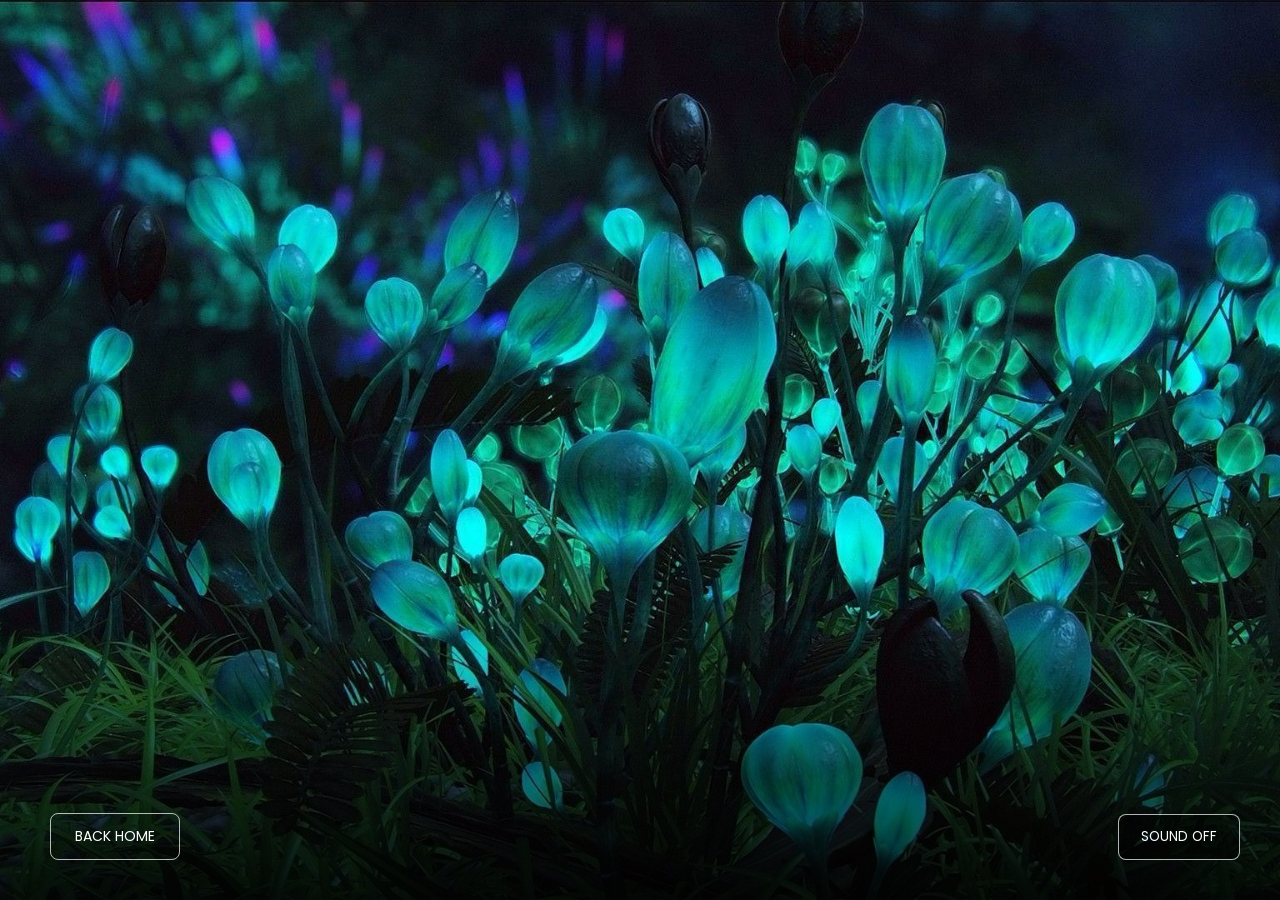
==== memories.html @ 0b306d9e "Polish site QA fixes" ====
<!DOCTYPE html>
<html lang="en">

<head>
    <meta charset="UTF-8">
    <meta name="viewport" content="width=device-width, initial-scale=1.0">
    <meta name="description" content="Memories of Pandora.">
    <title>Memories of Pandora</title>

    <link rel="preconnect" href="https://fonts.googleapis.com">
    <link rel="preconnect" href="https://fonts.gstatic.com" crossorigin>
    <link href="https://fonts.googleapis.com/css2?family=Cinzel:wght@400;600;700&amp;family=Poppins:wght@300;400;500&amp;display=swap" rel="stylesheet">
    <link rel="stylesheet" href="css/style.css?v=20260715-2">
    <link rel="icon" href="images/avatar-seeklogo.svg" type="image/svg+xml">
</head>

<body>

    <main class="memories-page">

        <video class="memories-video" autoplay muted loop playsinline preload="metadata" poster="images/gallery.jpg" id="memoriesVideo">
            <source src="videos/memories.mp4" type="video/mp4">
        </video>

        <button class="sound-button" id="soundButton">SOUND OFF</button>

        <a href="index.html" class="memories-back">BACK HOME</a>

    </main>

    <script>
        const video = document.getElementById("memoriesVideo");
        const soundButton = document.getElementById("soundButton");

        window.addEventListener("load", function () {
            video.play().catch(function () {
                soundButton.textContent = "TAP TO PLAY";
            });
        });

        soundButton.addEventListener("click", function () {
            if (video.paused) {
                video.play();
            }

            video.muted = !video.muted;

            soundButton.textContent = video.muted
                ? "SOUND OFF"
                : "SOUND ON";
        });
    </script>

</body>

</html>
---- css/style.css ----
h1 {
            color: rgb(255, 255, 255);
            font-size: 40px;
           
    position: absolute;
    left: 8vw;
    top: 0;
    margin: 0;

    width: 210px;
    height: 80px;

    background-image: url(../images/avatar-seeklogo.svg);
    background-repeat: no-repeat;
    background-position: center;
    background-size: 190px auto;

    text-indent: -9999px;
        }

       h2{
        color: #fff;
        font-size:68px;
        margin:0;

font-family:"Cinzel", serif;

letter-spacing:8px;

text-shadow:

0 0 20px rgba(0,255,255,.15),

0 5px 20px rgba(0,0,0,.5);
          }

        p{
            color: white;
            font-size: 18px;
            font-family:"Poppins", sans-serif;
            line-height:2;
            font-weight:300;
            letter-spacing:1px;
        }

        h3{
    color:white;
    font-family:"Cinzel", serif;
    font-size:24px;
    font-weight:400;
    letter-spacing:5px;
    opacity:.55;
    margin:0 0 18px;
          }




        body{
 background-color:#08121F;
        color: #000;
        margin:0;
         }
       
       header{
       background:rgba(0,8,18,.55);

    backdrop-filter:blur(12px);

    -webkit-backdrop-filter:blur(12px);

    border-bottom:1px solid rgba(255,255,255,.08);

    height:80px;

    width:100%;

    position:fixed;

    top:0;

    left:0;

    z-index:9999;
       }

       header ul{
        position:absolute;
        right: 5vw;
        top: 0;
        margin: 0;
        padding: 0;
        line-height: 80px;
       }

       header a{
        color: #fff;
        text-decoration: none;
        font-family:"Poppins", sans-serif;

    letter-spacing:2px;

    transition:.3s;
       }

       header a:hover{
        text-decoration: underline;
        color:#6ee8ff;

    text-shadow:

    0 0 10px rgba(110,232,255,.7);
       }

       header li{
        display: inline;
        margin-right: 3vw;
       }
        header li:last-child{
        margin-right: 0;
       }

       .hero{
        background-color: #fff;
        color: white;
        height: 100vh;
        background-image: url(../images/hero.jpg);
        position:relative;
        overflow:hidden;
        background-repeat: no-repeat;
        background-size: cover;
        background-position:center;
        display: flex;
        flex-direction: column;
        align-items: center;
        justify-content: center;
       }
       .hero::before{

content:"";

position:absolute;

inset:0;

background:

linear-gradient(

180deg,

rgba(0,0,0,.45),

rgba(0,0,0,.15)

),

radial-gradient(

circle,

rgba(0,0,0,0),

rgba(0,0,0,.45)

);

}

.hero h2,

.hero p{

position:relative;

z-index:2;

}

       .hero p{
        margin: 25px 0;
       }

       .Pandora{
        background-color: #fff;
        color: white;
        height: 100vh;
        background-image: url(../images/pandora.jpg);
        background-repeat: no-repeat;
        background-size: cover;
        background-position:center;
        display: flex;
        flex-direction: column;
        align-items: center;
        justify-content: center;
       }
       .Pandora p{
        margin: 25px 0;
        line-height: 1.8;
       }

       .HALLELUJAH{
background-color: #000b16;
        color: #ffffff;
        height: 100vh;
        background-image: url(../images/HALLELUJAH\ MOUNTAINS.jpg);
        background-repeat: no-repeat;
        background-size: cover;
        background-position:center;
        display: flex;
        flex-direction: column;
        align-items: center;
        justify-content: center;
        position: relative;
       }
       
       .HALLELUJAH::before{
    content:"";
    position:absolute;
    inset:0;
    z-index: 0;

    background: linear-gradient(
        90deg,
        rgba(4,10,30,.95) 0%,
        rgba(4,10,30,.85) 20%,
        rgba(4,10,30,.55) 40%,
        rgba(4,10,30,.15) 65%,
        rgba(4,10,30,0) 80%
    );
       }

       .HALLELUJAH p{
        margin: 25px 0;
        line-height: 1.8;
       }
    
    .EYWA{
         background-color: #fff;
        color: white;
        height: 100vh;
        background-image: url(../images/eywa.jpg);
        background-repeat: no-repeat;
        background-size: cover;
        background-position:center;
        display: flex;
        flex-direction: column;
        align-items: center;
        justify-content: center;
       }
       .EYWA p{
        margin: 25px 0;
        line-height: 1.8;
       }
       

       .NAVI{
        background-color: #fff;
        color: white;
        height: 100vh;
        background-image: url(../images/navi.jpg);
        background-repeat: no-repeat;
        background-size: cover;
        background-position:center;
        display: flex;
        flex-direction: column;
        align-items: center;
        justify-content: center;
       }
       .NAVI p{
        margin: 25px 0;
        line-height: 1.8;
       }
       

       .CREATURES{
         background-color: #fff;
        color: white;
        height: 100vh;
        background-image: url(../images/creatures.jpg);
        background-repeat: no-repeat;
        background-size: cover;
        background-position:center;
        display: flex;
        flex-direction: column;
        align-items: center;
        justify-content: center;
       }
       .CREATURES p{
        margin: 25px 0;
        line-height: 1.8;
       }

       .moji1,
       .moji2,
       .muji3,
       .muji4{
       position:absolute;
       top:120px;
       left:100px;
       z-index:2;

    border-left:2px solid #6ee8ff;
    padding-left:35px;
}

.moji1 h3:first-child,
.moji2 h3:first-child,
.muji3 h3:first-child,
.muji4 h3:first-child{
    font-size:84px;
    opacity:.15;
    margin:0 0 10px;
    line-height:1;
}
       

       .see{
        background-color: #fff;
        color: white;
        height: 85vh;
        background-image: url(../images/eywa.jpg);
        background-repeat: no-repeat;
        background-size: cover;
        background-position:center;
        display: flex;
        flex-direction: column;
        align-items: center;
        justify-content: center;
       }
       .see p{
        margin: 25px 0;
        line-height: 1.8;
       }

       footer{
       background-color: #000b16;
       color: #fff;
       height: 60px;
       display: flex;
       justify-content: center;
       align-items: center;
       font-size: 14px;
       line-height: 1.8em;
       }
        .menu{
    display:none;
    background-color:transparent;
    color:#fff;
    font-size:35px;
    position:absolute;
    top:15px;
    left:20px;
    border:none;
    cursor:pointer;
}

      @media screen and (max-width:768px){
    header ul{
        display:none;
    }

    header h1{
        left:50%;
        transform:translateX(-50%);
    }

    .hero h2{
        font-size:40px;
    }

    .menu{
        display:block;
    }
    }
   
    
    html{
    scroll-behavior:smooth;
   
    }
.Pandora,
.EYWA,
.HALLELUJAH,
.NAVI,
.CREATURES,
.see{
    position:relative;
    overflow:hidden;
}

.Pandora::before,
.EYWA::before,
.NAVI::before,
.CREATURES::before,
.see::before{
    content:"";
    position:absolute;
    inset:0;

    background:
        linear-gradient(
            rgba(0,0,0,.35),
            rgba(0,0,0,.25)
        );

    z-index:0;
    pointer-events:none;
}

.Pandora > h2,
.Pandora > h3,
.see > h2,
.see > p{
    position:relative;
    z-index:1;
}

section{

transition:.6s;
}

.kapian{
    width: 90%;
    margin: 430px auto 0;
    border-collapse: separate;
    border-spacing: 20px;
}

.kapian td{
    width: 33.33%;
    padding: 0;
    vertical-align: top;
    background: rgba(0, 10, 25, .55);
    backdrop-filter: blur(8px);
    overflow: hidden;
    border-radius: 18px;
}

.kapian img{
    width: 100%;
    height: 180px;
    object-fit: cover;
    display: block;
    border-radius: 18px 18px 0 0;
}

.kapian h3{
    margin: 18px 20px 5px;
    color: #6ee8ff;
}

.kapian p{
    margin: 0 20px 20px;
    font-size: 14px;
}

.sound-button{
    position:absolute;
    right:40px;
    bottom:40px;
    z-index:2;

    padding:12px 22px;
    color:white;
    background:rgba(0,0,0,.45);
    border:1px solid rgba(255,255,255,.7);

    font-family:"Poppins", sans-serif;
    letter-spacing:2px;
    cursor:pointer;
}

.page-button,
.memory-link{
    display:inline-block;
    margin-top:25px;
    padding:14px 30px;

    color:#ffffff;
    font-family:"Poppins", sans-serif;
    font-size:14px;
    letter-spacing:3px;
    text-decoration:none;

    border:1px solid rgba(110,232,255,.75);
    background:rgba(0,10,25,.35);

    position:relative;
    z-index:2;

    transition:.3s;
}

.page-button:hover,
.memory-link:hover{
    color:#6ee8ff;
    background:rgba(0,20,40,.75);

    box-shadow:
    0 0 20px rgba(110,232,255,.35);

    transform:translateY(-3px);
}


.memories-page{

    width:100%;

    height:100vh;

    position:relative;

    overflow:hidden;

    background:#000;

}

.memories-page::after{
    content:"";
    position:absolute;
    left:0;
    right:0;
    bottom:0;
    height:34vh;
    z-index:1;
    pointer-events:none;
    background:linear-gradient(
        rgba(0,0,0,0),
        rgba(0,0,0,.82)
    );
}

.memories-video{

    position:absolute;

    top:0;

    left:0;

    width:100%;

    height:100%;

    object-fit:cover;

    object-position:center;

    z-index:0;

}

.memories-back{

    position:absolute;

    left:50px;

    bottom:40px;

    z-index:2;

    color:#ffffff;

    font-family:"Poppins", sans-serif;

    font-size:14px;

    letter-spacing:3px;

    text-decoration:none;

    padding:12px 24px;

    border:1px solid rgba(255,255,255,.7);

}

.pandora-page{
    width:100%;
    height:100vh;
    position:relative;
    overflow:hidden;
    background:#000;
}

.pandora-video{
    position:absolute;
    top:0;
    left:0;

    width:100%;
    height:100%;

    object-fit:cover;
    object-position:center;

    z-index:0;
}

.pandora-video-overlay{
    position:absolute;
    inset:0;

    background:linear-gradient(
        90deg,
        rgba(0,8,18,.85) 0%,
        rgba(0,8,18,.45) 45%,
        rgba(0,8,18,.15) 100%
    );

    z-index:1;
    pointer-events:none;
}

.pandora-text{
    position:absolute;
    left:100px;
    top:180px;

    z-index:2;
}

.pandora-back{
    display:inline-block;
    margin-top:60px;

    color:#6ee8ff;
    font-family:"Poppins", sans-serif;
    font-size:14px;
    letter-spacing:3px;
    text-decoration:none;

    padding:12px 24px;
    border:1px solid rgba(110,232,255,.7);
}

/* Responsive upgrade and new interactions */
*,
*::before,
*::after{
    box-sizing:border-box;
}

html{
    scroll-padding-top:80px;
}

body{
    overflow-x:hidden;
}

h2,
h3,
p,
header a,
.page-button,
.memory-link,
.sound-button,
.memories-back,
.pandora-back,
.guide-tab,
.top-button{
    letter-spacing:0;
}

h2{
    font-size:64px;
    max-width:100%;
    overflow-wrap:anywhere;
}

h3{
    font-size:22px;
}

p{
    max-width:720px;
}

button,
a{
    -webkit-tap-highlight-color:transparent;
}

button:focus-visible,
a:focus-visible{
    outline:2px solid #6ee8ff;
    outline-offset:4px;
}

header{
    display:flex;
    align-items:center;
    justify-content:space-between;
    padding:0 6vw;
}

header h1{
    position:static;
    flex:0 0 210px;
    left:auto;
    top:auto;
    transform:none;
}

.site-nav{
    margin-left:auto;
}

.site-nav ul{
    position:static;
    display:flex;
    align-items:center;
    gap:28px;
    line-height:normal;
}

.site-nav li{
    display:block;
    margin:0;
}

.site-nav a{
    display:block;
    padding:30px 0;
    font-size:14px;
    white-space:nowrap;
}

.site-nav a[aria-current="true"]{
    color:#6ee8ff;
}

.hero,
.Pandora,
.HALLELUJAH,
.EYWA,
.NAVI,
.CREATURES,
.see{
    min-height:100svh;
    height:auto;
    padding:120px 8vw 80px;
}

.hero,
.Pandora,
.see{
    text-align:center;
}

.Pandora > h2,
.Pandora > h3,
.Pandora > p,
.Pandora > .page-button,
.see > h2,
.see > p,
.see > .memory-link{
    position:relative;
    z-index:1;
}

.HALLELUJAH,
.EYWA,
.NAVI,
.CREATURES{
    align-items:stretch;
}

.moji1,
.moji2,
.muji3,
.muji4{
    position:relative;
    top:auto;
    left:auto;
    width:min(640px, 100%);
    padding-left:30px;
}

.moji1 h3:first-child,
.moji2 h3:first-child,
.muji3 h3:first-child,
.muji4 h3:first-child{
    font-size:72px;
}

.GUIDE{
    min-height:100svh;
    height:auto;
    position:relative;
    overflow:hidden;
    display:grid;
    grid-template-columns:minmax(0, 1fr) minmax(300px, 440px);
    align-items:center;
    gap:48px;
    padding:120px 8vw 80px;
    color:#ffffff;
    background:#07111d url(../images/pandora2.jpg) center/cover no-repeat;
}

.GUIDE::before{
    content:"";
    position:absolute;
    inset:0;
    z-index:0;
    background:linear-gradient(
        90deg,
        rgba(1,8,18,.88) 0%,
        rgba(1,8,18,.66) 46%,
        rgba(1,8,18,.36) 100%
    );
}

.guide-copy,
.guide-panel{
    position:relative;
    z-index:1;
}

.guide-copy{
    border-left:2px solid #6ee8ff;
    padding-left:30px;
}

.guide-copy h3:first-child{
    font-size:72px;
    opacity:.15;
    margin:0 0 10px;
    line-height:1;
}

.guide-panel{
    width:100%;
    padding:22px;
    border:1px solid rgba(110,232,255,.35);
    border-radius:8px;
    background:rgba(0,10,25,.62);
    backdrop-filter:blur(10px);
}

.guide-tabs{
    display:grid;
    grid-template-columns:repeat(3, 1fr);
    gap:8px;
}

.guide-tab{
    min-height:44px;
    color:#ffffff;
    font-family:"Poppins", sans-serif;
    font-size:14px;
    border:1px solid rgba(255,255,255,.2);
    border-radius:8px;
    background:rgba(255,255,255,.07);
    cursor:pointer;
}

.guide-tab.is-active{
    color:#06111f;
    background:#6ee8ff;
    border-color:#6ee8ff;
}

.guide-card{
    min-height:210px;
    padding:26px 0 4px;
}

.guide-card h3{
    color:#ffffff;
    opacity:1;
    margin:0 0 12px;
    font-size:30px;
}

.guide-card p{
    margin:0;
}

.guide-kicker{
    color:#6ee8ff;
    font-size:13px;
    font-weight:500;
    margin-bottom:12px;
}

.kapian{
    width:100%;
    margin:36px 0 0;
    display:grid;
    grid-template-columns:repeat(3, minmax(0, 1fr));
    gap:20px;
    border-spacing:0;
}

.kapian tbody,
.kapian tr{
    display:contents;
}

.kapian td{
    display:block;
    width:auto;
    border-radius:8px;
}

.kapian img{
    border-radius:8px 8px 0 0;
}

.page-button,
.memory-link,
.sound-button,
.memories-back,
.pandora-back{
    border-radius:8px;
}

.top-button{
    position:fixed;
    right:24px;
    bottom:24px;
    z-index:9000;
    width:48px;
    height:48px;
    color:#ffffff;
    font-size:24px;
    border:1px solid rgba(110,232,255,.75);
    border-radius:50%;
    background:rgba(0,10,25,.78);
    backdrop-filter:blur(8px);
    cursor:pointer;
    opacity:0;
    pointer-events:none;
    transform:translateY(10px);
    transition:.25s;
}

.top-button.is-visible{
    opacity:1;
    pointer-events:auto;
    transform:translateY(0);
}

.pandora-text{
    max-width:760px;
}

.pandora-text p{
    max-width:640px;
}

@media screen and (max-width:1100px){
    .site-nav ul{
        gap:18px;
    }

    .site-nav a{
        font-size:13px;
    }

    h2{
        font-size:52px;
    }
}

@media screen and (max-width:900px){
    header{
        height:72px;
        padding:0 20px;
        justify-content:center;
    }

    header h1{
        width:170px;
        height:72px;
        flex:0 0 170px;
        left:auto;
        transform:none;
        background-size:158px auto;
    }

    .menu{
        display:flex;
        align-items:center;
        justify-content:center;
        width:48px;
        height:48px;
        top:12px;
        left:14px;
        padding:0;
        font-size:32px;
        z-index:2;
    }

    .site-nav{
        position:absolute;
        top:72px;
        left:0;
        right:0;
        max-height:0;
        overflow:hidden;
        opacity:0;
        pointer-events:none;
        margin:0;
        background:rgba(0,8,18,.94);
        border-bottom:1px solid rgba(255,255,255,.1);
        transition:max-height .3s ease, opacity .2s ease;
    }

    header.is-menu-open .site-nav{
        max-height:calc(100svh - 72px);
        opacity:1;
        pointer-events:auto;
        overflow-y:auto;
    }

    .site-nav ul{
        display:flex;
        flex-direction:column;
        align-items:stretch;
        gap:0;
        padding:8px 22px 20px;
    }

    .site-nav a{
        padding:14px 4px;
        font-size:15px;
        border-bottom:1px solid rgba(255,255,255,.08);
    }

    .hero,
    .Pandora,
    .HALLELUJAH,
    .EYWA,
    .NAVI,
    .CREATURES,
    .see,
    .GUIDE{
        min-height:auto;
        padding:104px 24px 72px;
    }

    h2{
        font-size:42px;
    }

    h3{
        font-size:19px;
    }

    p{
        font-size:16px;
        line-height:1.75;
    }

    .GUIDE{
        grid-template-columns:1fr;
        gap:32px;
    }

    .kapian{
        grid-template-columns:1fr;
    }

    .kapian img{
        height:220px;
    }

    .pandora-text{
        left:32px;
        right:32px;
        top:110px;
    }

    .pandora-back{
        margin-top:34px;
    }
}

@media screen and (max-width:560px){
    html{
        scroll-padding-top:72px;
    }

    h2{
        font-size:34px;
    }

    p{
        font-size:15px;
    }

    p br{
        display:none;
    }

    .hero,
    .Pandora,
    .HALLELUJAH,
    .EYWA,
    .NAVI,
    .CREATURES,
    .see,
    .GUIDE{
        padding:96px 18px 64px;
    }

    .hero,
    .Pandora,
    .see{
        min-height:100svh;
    }

    .moji1,
    .moji2,
    .muji3,
    .muji4,
    .guide-copy{
        padding-left:18px;
    }

    .moji1 h3:first-child,
    .moji2 h3:first-child,
    .muji3 h3:first-child,
    .muji4 h3:first-child,
    .guide-copy h3:first-child{
        font-size:52px;
    }

    .guide-panel{
        padding:16px;
    }

    .guide-tabs{
        grid-template-columns:1fr;
    }

    .guide-card{
        min-height:0;
        padding-top:22px;
    }

    .guide-card h3{
        font-size:24px;
    }

    .kapian img{
        height:190px;
    }

    footer{
        height:auto;
        min-height:72px;
        padding:14px 18px;
        text-align:center;
    }

    footer p{
        margin:0;
        font-size:13px;
        line-height:1.5;
    }

    .top-button{
        right:16px;
        bottom:16px;
        width:44px;
        height:44px;
    }

    .pandora-text{
        left:20px;
        right:20px;
        top:92px;
        bottom:28px;
        overflow:auto;
    }

    .pandora-text h2{
        font-size:36px;
    }

    .pandora-back{
        margin-top:24px;
    }

    .memories-back{
        left:20px;
        right:20px;
        bottom:24px;
        text-align:center;
    }

    .sound-button{
        left:20px;
        right:20px;
        bottom:84px;
        width:auto;
    }
}

@media (prefers-reduced-motion:reduce){
    *,
    *::before,
    *::after{
        scroll-behavior:auto !important;
        transition:none !important;
    }
}
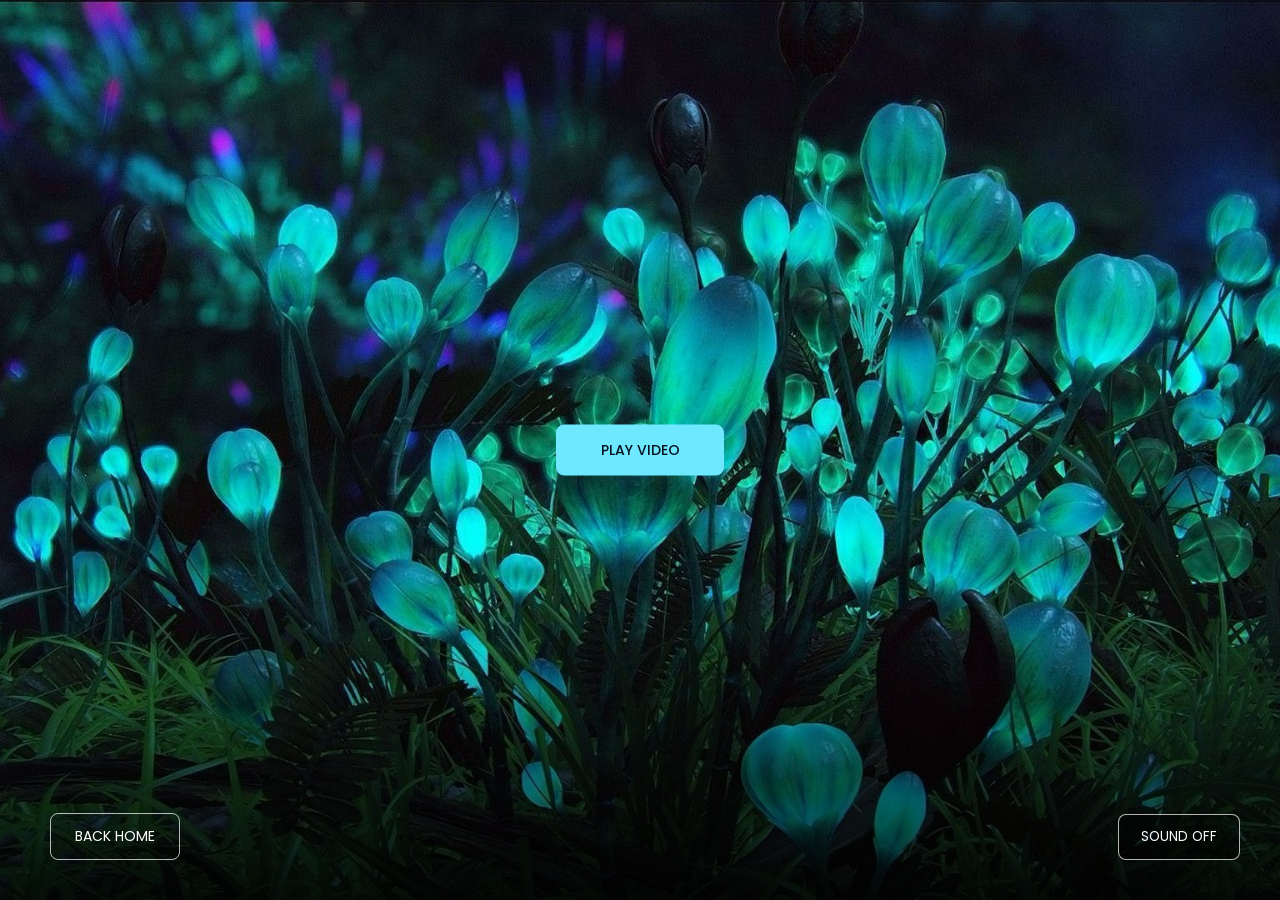
==== commit 6fb3a6d3: "Fix mobile top button and video playback" ====
--- a/memories.html
+++ b/memories.html
@@ -10,7 +10,7 @@
     <link rel="preconnect" href="https://fonts.googleapis.com">
     <link rel="preconnect" href="https://fonts.gstatic.com" crossorigin>
     <link href="https://fonts.googleapis.com/css2?family=Cinzel:wght@400;600;700&amp;family=Poppins:wght@300;400;500&amp;display=swap" rel="stylesheet">
-    <link rel="stylesheet" href="css/style.css?v=20260715-2">
+    <link rel="stylesheet" href="css/style.css?v=20260716-6">
     <link rel="icon" href="images/avatar-seeklogo.svg" type="image/svg+xml">
 </head>
 
@@ -18,9 +18,12 @@
 
     <main class="memories-page">
 
-        <video class="memories-video" autoplay muted loop playsinline preload="metadata" poster="images/gallery.jpg" id="memoriesVideo">
+        <video class="memories-video" autoplay muted loop playsinline webkit-playsinline preload="auto" poster="images/gallery.jpg" id="memoriesVideo">
             <source src="videos/memories.mp4" type="video/mp4">
         </video>
+
+        <button class="video-play-button" id="videoPlayButton" type="button">PLAY VIDEO</button>
+        <p class="video-message" id="videoMessage" hidden>Tap play to start the memory video.</p>
 
         <button class="sound-button" id="soundButton">SOUND OFF</button>
 
@@ -31,16 +34,51 @@
     <script>
         const video = document.getElementById("memoriesVideo");
         const soundButton = document.getElementById("soundButton");
+        const playButton = document.getElementById("videoPlayButton");
+        const videoMessage = document.getElementById("videoMessage");
+
+        function setPlayFallback(message) {
+            playButton.classList.remove("is-hidden");
+            videoMessage.hidden = false;
+            videoMessage.textContent = message;
+            video.controls = true;
+        }
+
+        function setVideoPlaying() {
+            playButton.classList.add("is-hidden");
+            videoMessage.hidden = true;
+            video.controls = false;
+            soundButton.textContent = video.muted ? "SOUND OFF" : "SOUND ON";
+        }
+
+        function playMemoryVideo() {
+            video.muted = true;
+
+            return video.play()
+                .then(setVideoPlaying)
+                .catch(function () {
+                    setPlayFallback("Tap play to start the memory video.");
+                });
+        }
 
         window.addEventListener("load", function () {
-            video.play().catch(function () {
-                soundButton.textContent = "TAP TO PLAY";
-            });
+            playMemoryVideo();
+        });
+
+        video.addEventListener("playing", setVideoPlaying);
+
+        video.addEventListener("error", function () {
+            setPlayFallback("The video needs a tap to load on this phone.");
+        });
+
+        playButton.addEventListener("click", function () {
+            playMemoryVideo();
         });
 
         soundButton.addEventListener("click", function () {
             if (video.paused) {
-                video.play();
+                playMemoryVideo();
+                return;
             }
 
             video.muted = !video.muted;
--- a/css/style.css
+++ b/css/style.css
@@ -417,8 +417,7 @@
 }
 
 section{
-
-transition:.6s;
+    transition:none;
 }
 
 .kapian{
@@ -470,6 +469,43 @@
     font-family:"Poppins", sans-serif;
     letter-spacing:2px;
     cursor:pointer;
+}
+
+.video-play-button{
+    position:absolute;
+    left:50%;
+    top:50%;
+    z-index:3;
+    transform:translate(-50%, -50%);
+    min-width:168px;
+    padding:14px 26px;
+    color:#06111f;
+    background:#6ee8ff;
+    border:1px solid #6ee8ff;
+    border-radius:8px;
+    font-family:"Poppins", sans-serif;
+    font-size:14px;
+    font-weight:500;
+    cursor:pointer;
+    transition:opacity .2s ease, transform .2s ease;
+}
+
+.video-play-button.is-hidden{
+    opacity:0;
+    pointer-events:none;
+    transform:translate(-50%, -46%);
+}
+
+.video-message{
+    position:absolute;
+    left:24px;
+    right:24px;
+    top:calc(50% + 46px);
+    z-index:3;
+    margin:0 auto;
+    text-align:center;
+    font-size:14px;
+    line-height:1.5;
 }
 
 .page-button,
@@ -588,6 +624,20 @@
     background:#000;
 }
 
+.memories-page,
+.pandora-page{
+    height:100vh;
+    min-height:100vh;
+}
+
+@supports (height:100dvh){
+    .memories-page,
+    .pandora-page{
+        height:100dvh;
+        min-height:100dvh;
+    }
+}
+
 .pandora-video{
     position:absolute;
     top:0;
@@ -648,6 +698,12 @@
 
 html{
     scroll-padding-top:80px;
+}
+
+html.is-menu-jumping,
+html.is-menu-open,
+body.is-menu-open{
+    scroll-snap-type:none !important;
 }
 
 body{
@@ -743,9 +799,21 @@
 .NAVI,
 .CREATURES,
 .see{
-    min-height:100svh;
+    min-height:100vh;
     height:auto;
     padding:120px 8vw 80px;
+}
+
+@supports (height:100dvh){
+    .hero,
+    .Pandora,
+    .HALLELUJAH,
+    .EYWA,
+    .NAVI,
+    .CREATURES,
+    .see{
+        min-height:100dvh;
+    }
 }
 
 .hero,
@@ -791,7 +859,7 @@
 }
 
 .GUIDE{
-    min-height:100svh;
+    min-height:100vh;
     height:auto;
     position:relative;
     overflow:hidden;
@@ -802,6 +870,12 @@
     padding:120px 8vw 80px;
     color:#ffffff;
     background:#07111d url(../images/pandora2.jpg) center/cover no-repeat;
+}
+
+@supports (height:100dvh){
+    .GUIDE{
+        min-height:100dvh;
+    }
 }
 
 .GUIDE::before{
@@ -971,6 +1045,11 @@
 }
 
 @media screen and (max-width:900px){
+    html{
+        scroll-snap-type:y proximity;
+        scroll-padding-top:72px;
+    }
+
     header{
         height:72px;
         padding:0 20px;
@@ -1015,10 +1094,16 @@
     }
 
     header.is-menu-open .site-nav{
-        max-height:calc(100svh - 72px);
+        max-height:calc(100vh - 72px);
         opacity:1;
         pointer-events:auto;
         overflow-y:auto;
+    }
+
+    @supports (height:100dvh){
+        header.is-menu-open .site-nav{
+            max-height:calc(100dvh - 72px);
+        }
     }
 
     .site-nav ul{
@@ -1033,6 +1118,10 @@
         padding:14px 4px;
         font-size:15px;
         border-bottom:1px solid rgba(255,255,255,.08);
+    }
+
+    body > main:not(.pandora-page):not(.memories-page){
+        margin-top:72px;
     }
 
     .hero,
@@ -1043,8 +1132,29 @@
     .CREATURES,
     .see,
     .GUIDE{
-        min-height:auto;
-        padding:104px 24px 72px;
+        height:var(--stable-page-height, 100vh);
+        min-height:var(--stable-page-height, 100vh);
+        scroll-snap-align:start;
+        scroll-snap-stop:normal;
+        padding:42px 24px 74px;
+    }
+
+    footer{
+        scroll-snap-align:end;
+    }
+
+    @supports (height:100svh){
+        .hero,
+        .Pandora,
+        .HALLELUJAH,
+        .EYWA,
+        .NAVI,
+        .CREATURES,
+        .see,
+        .GUIDE{
+            height:var(--stable-page-height, 100svh);
+            min-height:var(--stable-page-height, 100svh);
+        }
     }
 
     h2{
@@ -1062,15 +1172,47 @@
 
     .GUIDE{
         grid-template-columns:1fr;
-        gap:32px;
+        gap:24px;
+    }
+
+    .guide-panel{
+        padding:18px;
     }
 
     .kapian{
         grid-template-columns:1fr;
+        gap:12px;
+        margin-top:24px;
+    }
+
+    .kapian td{
+        display:grid;
+        grid-template-columns:104px minmax(0, 1fr);
+        align-items:center;
+        min-height:116px;
     }
 
     .kapian img{
-        height:220px;
+        width:104px;
+        height:116px;
+        border-radius:8px 0 0 8px;
+        grid-column:1;
+        grid-row:1 / span 2;
+    }
+
+    .kapian h3{
+        grid-column:2;
+        grid-row:1;
+        margin:0 16px 6px;
+        font-size:18px;
+    }
+
+    .kapian p{
+        grid-column:2;
+        grid-row:2;
+        margin:0 16px;
+        font-size:13px;
+        line-height:1.45;
     }
 
     .pandora-text{
@@ -1082,6 +1224,20 @@
     .pandora-back{
         margin-top:34px;
     }
+
+    .memories-page,
+    .pandora-page{
+        height:var(--stable-page-height, 100vh);
+        min-height:var(--stable-page-height, 100vh);
+    }
+
+    @supports (height:100svh){
+        .memories-page,
+        .pandora-page{
+            height:100svh;
+            min-height:100svh;
+        }
+    }
 }
 
 @media screen and (max-width:560px){
@@ -1090,11 +1246,14 @@
     }
 
     h2{
-        font-size:34px;
+        font-size:clamp(30px, 9vw, 38px);
+        line-height:1.08;
+        text-wrap:balance;
     }
 
     p{
         font-size:15px;
+        line-height:1.62;
     }
 
     p br{
@@ -1109,13 +1268,28 @@
     .CREATURES,
     .see,
     .GUIDE{
-        padding:96px 18px 64px;
-    }
-
-    .hero,
-    .Pandora,
-    .see{
-        min-height:100svh;
+        height:var(--stable-page-height, 100vh);
+        min-height:var(--stable-page-height, 100vh);
+        padding:30px 18px 82px;
+    }
+
+    .hero h2{
+        max-width:340px;
+        text-wrap:wrap;
+    }
+
+    @supports (height:100svh){
+        .hero,
+        .Pandora,
+        .HALLELUJAH,
+        .EYWA,
+        .NAVI,
+        .CREATURES,
+        .see,
+        .GUIDE{
+            height:var(--stable-page-height, 100svh);
+            min-height:var(--stable-page-height, 100svh);
+        }
     }
 
     .moji1,
@@ -1131,28 +1305,75 @@
     .muji3 h3:first-child,
     .muji4 h3:first-child,
     .guide-copy h3:first-child{
-        font-size:52px;
+        font-size:44px;
+        margin-bottom:6px;
+    }
+
+    .moji1 h3,
+    .moji2 h3,
+    .muji3 h3,
+    .muji4 h3,
+    .guide-copy h3{
+        font-size:16px;
+        margin-bottom:12px;
+    }
+
+    .moji1 p,
+    .moji2 p,
+    .muji3 p,
+    .muji4 p,
+    .guide-copy p{
+        margin:16px 0 0;
     }
 
     .guide-panel{
-        padding:16px;
+        padding:14px;
     }
 
     .guide-tabs{
-        grid-template-columns:1fr;
+        grid-template-columns:repeat(3, 1fr);
+        gap:6px;
+    }
+
+    .guide-tab{
+        min-height:38px;
+        font-size:13px;
     }
 
     .guide-card{
         min-height:0;
-        padding-top:22px;
+        padding:16px 0 0;
     }
 
     .guide-card h3{
-        font-size:24px;
+        font-size:22px;
+        margin-bottom:8px;
     }
 
     .kapian img{
-        height:190px;
+        width:88px;
+        height:94px;
+    }
+
+    .kapian{
+        gap:9px;
+        margin-top:18px;
+    }
+
+    .kapian td{
+        grid-template-columns:88px minmax(0, 1fr);
+        min-height:94px;
+    }
+
+    .kapian h3{
+        margin:0 12px 4px;
+        font-size:16px;
+    }
+
+    .kapian p{
+        margin:0 12px;
+        font-size:12px;
+        line-height:1.35;
     }
 
     footer{
@@ -1170,7 +1391,7 @@
 
     .top-button{
         right:16px;
-        bottom:16px;
+        bottom:calc(96px + env(safe-area-inset-bottom));
         width:44px;
         height:44px;
     }
@@ -1178,9 +1399,17 @@
     .pandora-text{
         left:20px;
         right:20px;
-        top:92px;
-        bottom:28px;
+        top:50%;
+        bottom:auto;
+        max-height:calc(100vh - 68px);
         overflow:auto;
+        transform:translateY(-50%);
+    }
+
+    @supports (height:100dvh){
+        .pandora-text{
+            max-height:calc(100dvh - 68px);
+        }
     }
 
     .pandora-text h2{
@@ -1194,15 +1423,20 @@
     .memories-back{
         left:20px;
         right:20px;
-        bottom:24px;
+        bottom:calc(24px + env(safe-area-inset-bottom));
         text-align:center;
     }
 
     .sound-button{
         left:20px;
         right:20px;
-        bottom:84px;
+        bottom:calc(92px + env(safe-area-inset-bottom));
         width:auto;
+    }
+
+    .video-play-button{
+        min-width:160px;
+        max-width:calc(100vw - 48px);
     }
 }
 
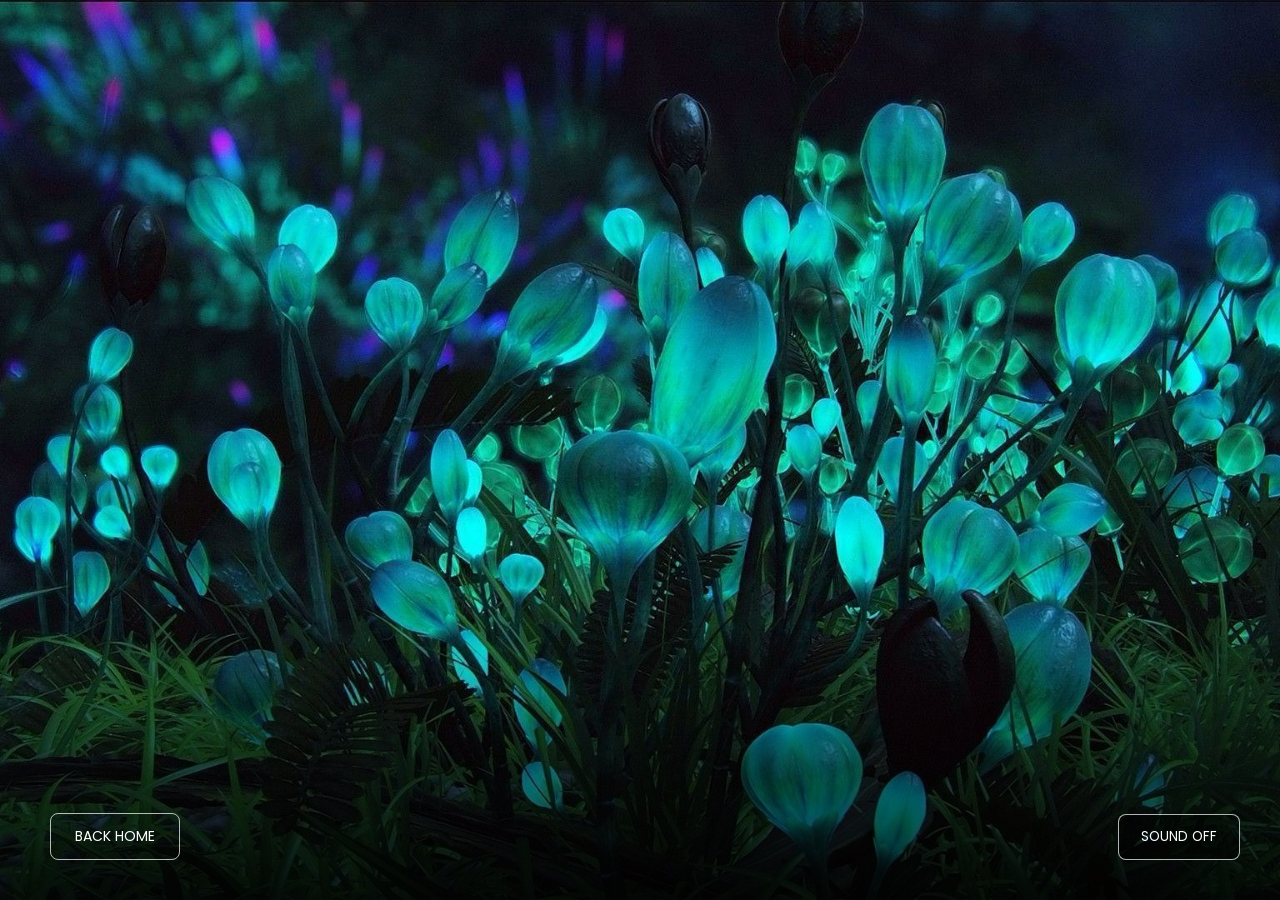
==== commit e5b12357: "Autoplay videos and compress memories video" ====
--- a/memories.html
+++ b/memories.html
@@ -10,7 +10,7 @@
     <link rel="preconnect" href="https://fonts.googleapis.com">
     <link rel="preconnect" href="https://fonts.gstatic.com" crossorigin>
     <link href="https://fonts.googleapis.com/css2?family=Cinzel:wght@400;600;700&amp;family=Poppins:wght@300;400;500&amp;display=swap" rel="stylesheet">
-    <link rel="stylesheet" href="css/style.css?v=20260716-6">
+    <link rel="stylesheet" href="css/style.css?v=20260716-7">
     <link rel="icon" href="images/avatar-seeklogo.svg" type="image/svg+xml">
 </head>
 
@@ -22,7 +22,7 @@
             <source src="videos/memories.mp4" type="video/mp4">
         </video>
 
-        <button class="video-play-button" id="videoPlayButton" type="button">PLAY VIDEO</button>
+        <button class="video-play-button is-hidden" id="videoPlayButton" type="button">PLAY VIDEO</button>
         <p class="video-message" id="videoMessage" hidden>Tap play to start the memory video.</p>
 
         <button class="sound-button" id="soundButton">SOUND OFF</button>
